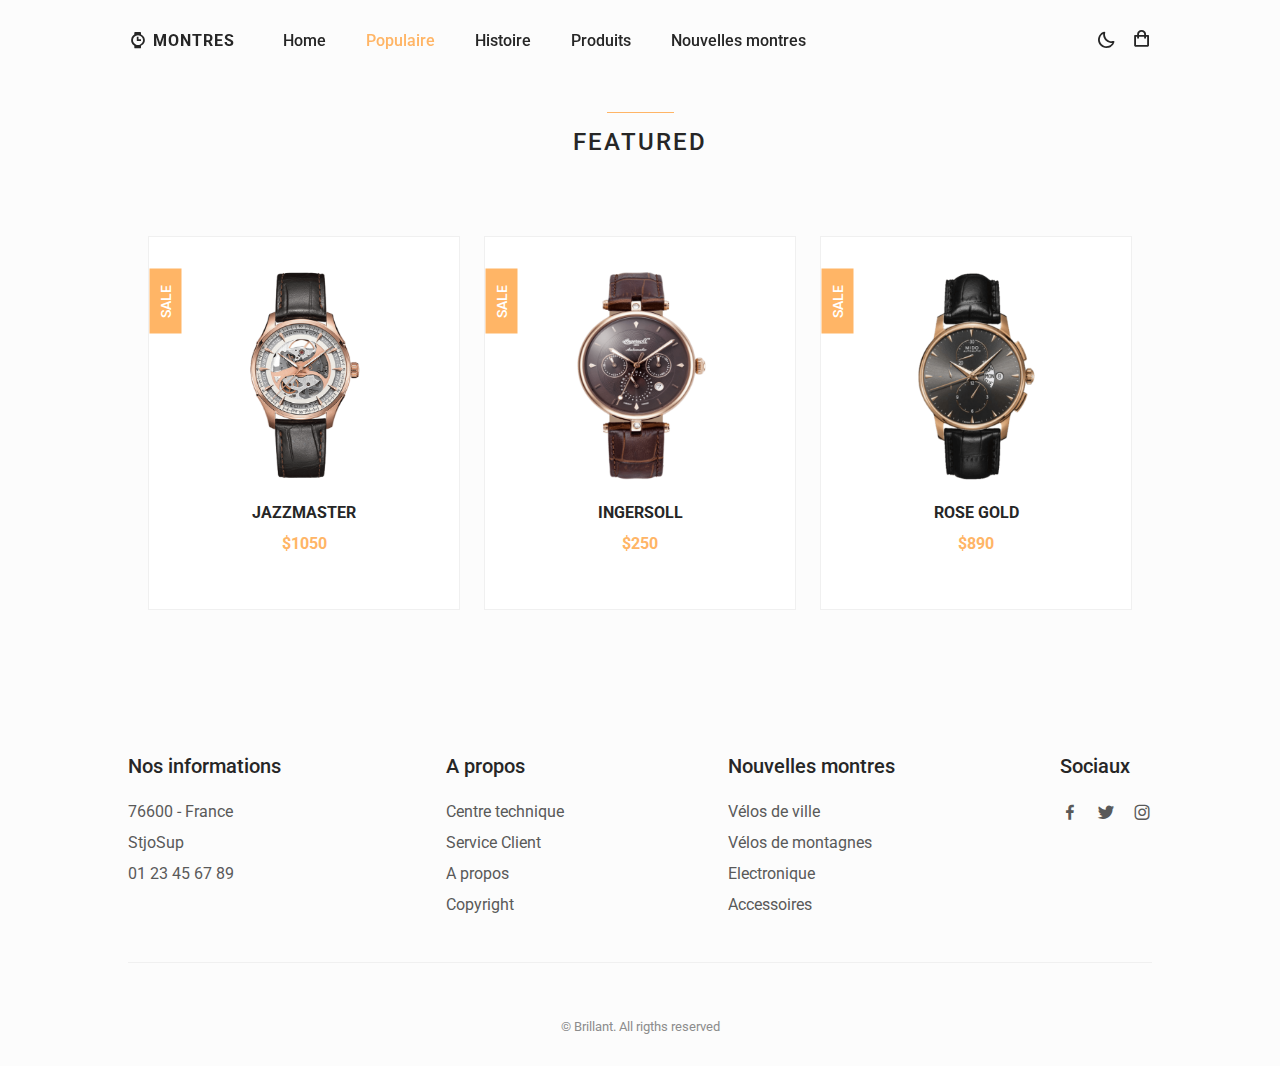
==== featured.html @ f1567fcf "ici ça slay plus que le php et le panier à faire" ====
<!DOCTYPE html>
<html lang="fr">
<head>
    <meta charset="UTF-8">
    <meta name="viewport" content="width=device-width, initial-scale=1.0">

    <!--=============== FAVICON ===============-->
    <link rel="shortcut icon" href="assets/img/favicon.png" type="image/x-icon">

    <!--=============== BOXICONS ===============-->
    <link rel="stylesheet" href="https://cdn.jsdelivr.net/npm/boxicons@latest/css/boxicons.min.css">

    <!--=============== SWIPER CSS ===============-->
    <link rel="stylesheet" href="assets/css/swiper-bundle.min.css">

    <!--=============== CSS ===============-->
    <link rel="stylesheet" href="assets/css/styles.css">

    <title>Montres Marchandes</title>
</head>
<body>
<header class="header" id="header">
    <nav class="nav container">
        <a href="#" class="nav__logo">
            <i class='bx bxs-watch nav__logo-icon'></i> Montres
        </a>

        <div class="nav__menu" id="nav-menu">
            <ul class="nav__list">
                <li class="nav__item">
                    <a href="index.html" class="nav__link">Home</a>
                </li>
                <li class="nav__item">
                    <a href="featured.html" class="nav__link active-link">Populaire</a>
                </li>
                <li class="nav__item">
                    <a href="story.html" class="nav__link">Histoire</a>
                </li>
                <li class="nav__item">
                    <a href="product.html" class="nav__link">Produits</a>
                </li>
                <li class="nav__item">
                    <a href="new.html" class="nav__link">Nouvelles montres</a>
                </li>
            </ul>

            <div class="nav__close" id="nav-close">
                <i class='bx bx-x' ></i>
            </div>
        </div>

        <div class="nav__btns">
            <!-- Theme change button -->
            <i class='bx bx-moon change-theme' id="theme-button"></i>

            <div class="nav__shop" id="cart-shop">
                <i class='bx bx-shopping-bag' ></i>
            </div>

            <div class="nav__toggle" id="nav-toggle">
                <i class='bx bx-grid-alt' ></i>
            </div>
        </div>
    </nav>
</header>
<section class="featured section container" id="featured">
    <h2 class="section__title">
        Featured
    </h2>

    <div class="featured__container grid">
        <article class="featured__card">
            <span class="featured__tag">Sale</span>

            <img src="assets/img/featured1.png" alt="" class="featured__img">

            <div class="featured__data">
                <h3 class="featured__title">Jazzmaster</h3>
                <span class="featured__price">$1050</span>
            </div>

            <button class="button featured__button">ADD TO CART</button>
        </article>

        <article class="featured__card">
            <span class="featured__tag">Sale</span>

            <img src="assets/img/featured2.png" alt="" class="featured__img">

            <div class="featured__data">
                <h3 class="featured__title">Ingersoll</h3>
                <span class="featured__price">$250</span>
            </div>

            <button class="button featured__button">ADD TO CART</button>
        </article>

        <article class="featured__card">
            <span class="featured__tag">Sale</span>

            <img src="assets/img/featured3.png" alt="" class="featured__img">

            <div class="featured__data">
                <h3 class="featured__title">Rose gold</h3>
                <span class="featured__price">$890</span>
            </div>

            <button class="button featured__button">ADD TO CART</button>
        </article>
    </div>
</section>
<footer class="footer section">
    <div class="footer__container container grid">
        <div class="footer__content">
            <h3 class="footer__title">Nos informations</h3>

            <ul class="footer__list">
                <li>76600 - France</li>
                <li>StjoSup</li>
                <li>01 23 45 67 89</li>
            </ul>
        </div>
        <div class="footer__content">
            <h3 class="footer__title">A propos</h3>

            <ul class="footer__links">
                <li>
                    <a href="#" class="footer__link">Centre technique</a>
                </li>
                <li>
                    <a href="#" class="footer__link">Service Client</a>
                </li>
                <li>
                    <a href="#" class="footer__link">A propos</a>
                </li>
                <li>
                    <a href="#" class="footer__link">Copyright</a>
                </li>
            </ul>
        </div>

        <div class="footer__content">
            <h3 class="footer__title">Nouvelles montres</h3>

            <ul class="footer__links">
                <li>
                    <a href="#" class="footer__link">Vélos de ville</a>
                </li>
                <li>
                    <a href="#" class="footer__link">Vélos de montagnes</a>
                </li>
                <li>
                    <a href="#" class="footer__link">Electronique</a>
                </li>
                <li>
                    <a href="#" class="footer__link">Accessoires</a>
                </li>
            </ul>
        </div>

        <div class="footer__content">
            <h3 class="footer__title">Sociaux</h3>

            <ul class="footer__social">
                <a href="https://www.facebook.com/" target="_blank" class="footer__social-link">
                    <i class='bx bxl-facebook'></i>
                </a>

                <a href="https://twitter.com/" target="_blank" class="footer__social-link">
                    <i class='bx bxl-twitter' ></i>
                </a>

                <a href="https://www.instagram.com/" target="_blank" class="footer__social-link">
                    <i class='bx bxl-instagram' ></i>
                </a>
            </ul>
        </div>
    </div>

    <span class="footer__copy">&#169; Brillant. All rigths reserved</span>
</footer>

<!--=============== SCROLL UP ===============-->
<a href="#" class="scrollup" id="scroll-up">
    <i class='bx bx-up-arrow-alt scrollup__icon' ></i>
</a>

<!--=============== SWIPER JS ===============-->
<script src="assets/js/swiper-bundle.min.js"></script>

<!--=============== MAIN JS ===============-->
<script src="assets/js/main.js"></script>
</body>
</html>
---- assets/css/styles.css ----
/*=============== GOOGLE FONTS ===============*/
@import url("https://fonts.googleapis.com/css2?family=Roboto:wght@400;500;700&display=swap");

/*=============== VARIABLES CSS ===============*/
:root {
  --header-height: 3.5rem;

  /*========== Colors ==========*/
  --first-color: hsl(31, 100%, 70%);
  --button-color: hsl(0, 0%, 17%);
  --button-color-alt: hsl(0, 0%, 21%);
  --title-color: hsl(0, 0%, 15%);
  --text-color: hsl(0, 0%, 35%);
  --text-color-light: hsl(0, 0%, 55%);
  --body-color: hsl(0, 0%, 99%);
  --container-color: #fff;
  --border-color: hsl(0, 0%, 94%);

  /*========== Font and typography ==========*/
  --body-font: 'Roboto', sans-serif;
  --biggest-font-size: 2rem;
  --h1-font-size: 1.5rem;
  --h2-font-size: 1.25rem;
  --h3-font-size: 1rem;
  --normal-font-size: .938rem;
  --small-font-size: .813rem;
  --smaller-font-size: .75rem;

  /*========== Font weight ==========*/
  --font-medium: 500;
  --font-bold: 700;

  /*========== Margenes Bottom ==========*/
  --mb-0-5: .5rem;
  --mb-0-75: .75rem;
  --mb-1: 1rem;
  --mb-1-5: 1.5rem;
  --mb-2: 2rem;
  --mb-2-5: 2.5rem;
  --mb-3: 3rem;

  /*========== z index ==========*/
  --z-tooltip: 10;
  --z-fixed: 100;
}

@media screen and (min-width: 968px) {
  :root {
    --biggest-font-size: 2.5rem;
    --h1-font-size: 2.25rem;
    --h2-font-size: 1.5rem;
    --h3-font-size: 1.25rem;
    --normal-font-size: 1rem;
    --small-font-size: .875rem;
    --smaller-font-size: .813rem;
  }
}

/*=============== BASE ===============*/
* {
  box-sizing: border-box;
  padding: 0;
  margin: 0;
}

html {
  scroll-behavior: smooth;
}

body,
button,
input {
  font-family: var(--body-font);
  font-size: var(--normal-font-size);
}

body {
  margin: 0;
  background-color: var(--body-color);
  color: var(--text-color);
  /*For animation dark mode*/
  transition: .4s;
}

h1, h2, h3, h4 {
  color: var(--title-color);
  font-weight: var(--font-medium);
}

ul {
  list-style: none;
}

a {
  text-decoration: none;
}

img {
  max-width: 100%;
  height: auto;
}

button {
  cursor: pointer;
  border: none;
  outline: none;
}

/*=============== THEME ===============*/
/*========== Variables Dark theme ==========*/
body.dark-theme {
  --first-color: hsl(31, 76%, 74%);
  --button-color: hsl(0, 0%, 24%);
  --button-color-alt: hsl(0, 0%, 28%);
  --title-color: hsl(0, 0%, 95%);
  --text-color: hsl(0, 0%, 75%);
  --body-color: hsl(0, 0%, 12%);
  --container-color: hsl(0, 0%, 16%);
  --border-color: hsl(0, 0%, 20%);
}

/*========== Button Dark/Light ==========*/
.change-theme {
  color: var(--title-color);
  font-size: 1.25rem;
  cursor: pointer;
}

/*========== 
    Color changes in some parts of 
    the website, in dark theme 
==========*/
.dark-theme .change-theme,
.dark-theme .nav__toggle,
.dark-theme .nav__shop,
.dark-theme .button--gray {
  color: hsl(0, 0%, 15%);
}

.dark-theme .scroll-header {
  box-shadow: 0 1px 4px hsla(0, 0%, 4%, .3);
}

.scroll-header .change-theme,
.scroll-header .nav__toggle,
.scroll-header .nav__shop {
  color: var(--title-color);
}

.dark-theme::-webkit-scrollbar {
  background: hsl(0, 0%, 30%);
}

/*=============== REUSABLE CSS CLASSES ===============*/
.container {
  max-width: 1024px;
  margin-left: var(--mb-1-5);
  margin-right: var(--mb-1-5);
}

.grid {
  display: grid;
}

.main {
  overflow: hidden;
}

.section {
  padding: 6.5rem 0 1rem;
}

.section__title {
  position: relative;
  font-size: var(--h3-font-size);
  margin-bottom: var(--mb-3);
  text-transform: uppercase;
  letter-spacing: 2px;
  text-align: center;
}

.section__title::before {
  content: '';
  position: absolute;
  top: -1rem;
  left: 0;
  right: 0;
  margin: 0 auto;
  width: 67px;
  height: 1px;
  background-color: var(--first-color);
}

/*=============== HEADER & NAV ===============*/
.header {
  width: 100%;
  background: transparent;
  position: fixed;
  top: 0;
  left: 0;
  z-index: var(--z-fixed);
  /*For animation dark mode*/
  transition: .4s;
}

.nav {
  height: var(--header-height);
  display: flex;
  justify-content: space-between;
  align-items: center;
}

.nav__logo, 
.nav__toggle, 
.nav__shop, 
.nav__close {
  color: var(--title-color);
}

.nav__logo {
  text-transform: uppercase;
  font-weight: var(--font-bold);
  letter-spacing: 1px;
  display: inline-flex;
  align-items: center;
  column-gap: .25rem;
}

.nav__logo-icon {
  font-size: 1.25rem;
}

.nav__btns {
  display: flex;
  align-items: center;
  column-gap: 1rem;
}

.nav__toggle, 
.nav__shop {
  font-size: 1.25rem;
  cursor: pointer;
}

@media screen and (max-width: 767px) {
  .nav__menu {
    position: fixed;
    background-color: var(--body-color);
    top: 0;
    right: -100%;
    width: 100%;
    height: 100%;
    padding: 6rem 2rem 3.5rem;
    transition: .3s;
  }
}

.nav__list {
  display: flex;
  flex-direction: column;
  align-items: center;
  row-gap: 2rem;
}

.nav__link {
  color: var(--title-color);
  font-weight: var(--font-medium);
  text-transform: uppercase;
  font-size: var(--h2-font-size);
  transition: .3s;
}

.nav__link:hover {
  color: var(--first-color);
}

.nav__close {
  font-size: 2rem;
  position: absolute;
  top: .9rem;
  right: 1.25rem;
  cursor: pointer;
}

/* Show menu */
.show-menu {
  right: 0;
}

/* Change background header */
.scroll-header {
  background-color: var(--body-color);
  box-shadow: 0 1px 4px hsla(0, 4%, 15%, .10);
}

/* Active link */
.active-link {
  color: var(--first-color);
}

/*=============== HOME ===============*/
.home__container {
  position: relative;
  row-gap: 2.5rem;
}

.home__img {
  width: 240px;
}

.home__img-bg {
  background-color: var(--first-color);
  width: 258px;
  height: 430px;
  padding-bottom: 2rem;
  display: flex;
  justify-content: center;
  align-items: flex-end;
  justify-self: flex-end;
  transform: translateX(1.5rem);
}

.home__social {
  position: absolute;
  top: 35%;
  left: -5rem;
  transform: rotate(-90deg);
  display: flex;
  column-gap: 1rem;
}

.home__social-link {
  font-size: var(--smaller-font-size);
  color: var(--text-color-light);
  transition: .3s;
}

.home__social-link:hover {
  color: var(--title-color);
}

.home__title {
  font-size: var(--biggest-font-size);
  font-weight: var(--font-bold);
  margin-bottom: var(--mb-1);
}

.home__description {
  margin-bottom: var(--mb-1-5);
}

.home__price {
  display: inline-block;
  font-size: var(--h2-font-size);
  font-weight: var(--font-medium);
  color: var(--first-color);
  margin-bottom: var(--mb-3);
}

.home__btns {
  display: flex;
  align-items: center;
}

.home__button {
  box-shadow: 0 12px 24px hsla(0, 0%, 10%, .2);
}

/*=============== BUTTONS ===============*/
.button {
  display: inline-block;
  background-color: var(--button-color);
  color: #FFF;
  padding: 1.25rem 2rem;
  font-weight: var(--font-medium);
  transition: .3s;
}

.button:hover {
  background-color: var(--button-color-alt);
}

.button--gray {
  background-color: hsl(0, 0%, 75%);
  color: var(--title-color);
}

.button--gray:hover {
  background-color: hsl(0, 0%, 63%);
}

.button--small {
  padding: 1rem 1.5rem;
}

/*=============== FEATURED ===============*/
.featured__container {
  row-gap: 2.5rem;
}

.featured__card {
  position: relative;
  text-align: center;
  background-color: var(--container-color);
  padding-top: 2rem;
  border: 1px solid var(--border-color);
  overflow-y: hidden;
  transition: .3s;
}

.featured__tag {
  background-color: var(--first-color);
  padding: .5rem 1rem;
  color: #fff;
  text-transform: uppercase;
  font-size: var(--small-font-size);
  font-weight: var(--font-medium);
  position: absolute;
  transform: rotate(-90deg);
  left: -1rem;
  top: 3rem;
}

.featured__img {
  height: 214px;
  margin-bottom: var(--mb-1);
}

.featured__title, 
.featured__price {
  font-size: var(--h3-font-size);
  font-weight: var(--font-bold);
}

.featured__title {
  text-transform: uppercase;
  margin-bottom: var(--mb-0-75);
}

.featured__price {
  display: block;
  color: var(--first-color);
  transition: .3s;
}

.featured__button {
  font-size: var(--small-font-size);
  transform: translateY(1rem);
  opacity: 0;
}

.featured__card:hover {
  box-shadow: 0 12px 32px hsla(0, 0%, 20%, .1);
  padding: 2rem 0 3rem 0;
}

.featured__card:hover .featured__button {
  transform: translateY(0);
  opacity: 1;
}

.featured__card:hover .featured__price {
  margin-bottom: var(--mb-1-5);
}

/*=============== STORY ===============*/
.story__container {
  row-gap: 7.5rem;
}

.story__title {
  font-size: var(--h1-font-size);
  margin-bottom: var(--mb-1);
}

.story__description {
  margin-bottom: var(--mb-2-5);
}

.story__images {
  position: relative;
}

.story__img, 
.story__square {
  width: 250px;
}

.story__square {
  height: 250px;
  background-color: var(--first-color);
}

.story__img {
  position: absolute;
  left: 3rem;
  top: -3rem;
}

/*=============== PRODUCTS ===============*/
.products__container {
  grid-template-columns: repeat(2, 1fr);
  gap: 2rem;
}

.products__card {
  position: relative;
  background-color: var(--container-color);
  padding: 1.25rem 0;
  border: 1px solid var(--border-color);
  text-align: center;
  transition: .3s;
}

.products__img {
  height: 125px;
  margin-bottom: var(--mb-1);
}

.products__title, 
.products__price {
  font-size: var(--small-font-size);
  font-weight: var(--font-medium);
}

.products__title {
  text-transform: uppercase;
  margin-bottom: var(--mb-0-5);
}

.products__price {
  color: var(--first-color);
}

.products__button {
  background-color: var(--button-color);
  padding: .4rem;
  color: #fff;
  font-size: 1rem;
  position: absolute;
  right: 0;
  bottom: 0;
  transition: .3s;
}

.products__button:hover {
  background-color: var(--button-color-alt);
}

.products__card:hover {
  box-shadow: 0 8px 32px hsla(0, 0%, 10%, .1);
}

/*=============== TESTIMONIAL ===============*/
.testimonial__container {
  row-gap: 4rem;
}

.testimonial__quote {
  display: inline-flex;
  background-color: var(--container-color);
  padding: .5rem .75rem;
  font-size: 1.5rem;
  color: var(--first-color);
  box-shadow: 0 4px 12px hsla(0, 0%, 20%, .1);
  margin-bottom: var(--mb-2);
}

.testimonial__description {
  margin-bottom: var(--mb-1);
}

.testimonial__date {
  font-size: var(--normal-font-size);
  margin-bottom: var(--mb-2);
}

.testimonial__perfil {
  display: flex;
  align-items: center;
  column-gap: 1rem;
  margin-bottom: 7rem;
}

.testimonial__perfil-img {
  width: 60px;
  height: 60px;
  border-radius: 3rem;
}

.testimonial__perfil-data {
  display: flex;
  flex-direction: column;
  row-gap: .5rem;
}

.testimonial__perfil-name {
  font-size: var(--h3-font-size);
  font-weight: var(--font-medium);
  color: var(--title-color);
}

.testimonial__perfil-detail {
  font-size: var(--small-font-size);
}

.testimonial__images {
  position: relative;
}

.testimonial__img, 
.testimonial__square {
  width: 250px;
}

.testimonial__square {
  height: 250px;
  background-color: var(--first-color);
  margin-left: auto;
}

.testimonial__img {
  position: absolute;
  right: 2rem;
  top: 3rem;
}

.testimonial-swiper {
  margin-left: initial;
  margin-right: initial;
}

.swiper-button-prev:after,
.swiper-button-next:after {
  content: '';
}

/* Swiper class */
.swiper-button-next,
.swiper-button-prev {
  top: initial;
  bottom: 5%;
  width: initial;
  height: initial;
  background-color: var(--container-color);
  box-shadow: 0 4px 12px hsla(0, 0%, 20%, .1);
  padding: .25rem;
  font-size: 1.5rem;
  color: var(--first-color);
}

.swiper-button-next {
  right: initial;
  left: 4rem;
}

/*=============== NEW ===============*/
.new__card {
  position: relative;
  text-align: center;
  background-color: var(--container-color);
  padding-top: 2rem;
  border: 1px solid var(--border-color);
  overflow-y: hidden;
  transition: .3s;
}

.new__tag {
  background-color: var(--first-color);
  padding: .5rem 1rem;
  color: #fff;
  text-transform: uppercase;
  font-size: var(--small-font-size);
  font-weight: var(--font-medium);
  position: absolute;
  top: 1rem;
  right: 1rem;
  transition: .3s;
}

.new__img {
  height: 215px;
  margin-bottom: var(--mb-1);
}

.new__title, 
.new__price {
  font-size: var(--h3-font-size);
  font-weight: var(--font-bold);
}

.new__title {
  text-transform: uppercase;
  margin-bottom: var(--mb-0-75);
}

.new__price {
  display: block;
  color: var(--first-color);
  transition: .3s;
}

.new__button {
  font-size: var(--small-font-size);
  transform: translateY(1rem);
  opacity: 0;
}

.new__card:hover {
  background-color: var(--first-color);
  box-shadow: 0 12px 32px hsla(0, 0%, 20%, .1);
  padding: 2rem 0 3rem 0;
}

.new__card:hover .new__tag {
  background-color: var(--button-color);
}

.new__card:hover .new__button {
  transform: translateY(0);
  opacity: 1;
}

.new__card:hover .new__title {
  color: hsl(0, 0%, 15%);
}

.new__card:hover .new__price {
  color: hsl(0, 0%, 15%);
  margin-bottom: var(--mb-1-5);
}

/*=============== NEWSLETTER ===============*/
.newsletter__bg {
  background-color: var(--first-color);
  padding: 3rem 1.5rem;
  text-align: center;
  row-gap: 2.5rem;
}

.newsletter__title {
  font-size: var(--h1-font-size);
  color: hsl(0, 0%, 15%);
  margin-bottom: var(--mb-1-5);
}

.newsletter__description {
  color: hsl(0, 0%, 35%);
}

.newsletter__subscribe {
  display: flex;
  flex-direction: column;
  row-gap: .75rem;
}

.newsletter__input {
  border: none;
  outline: none;
  background-color: hsl(0, 0%, 94%);
  padding: 1.25rem 1rem;
  color: hsl(0, 0%, 15%);
}

/*=============== FOOTER ===============*/
.footer__container {
  row-gap: 2rem;
  border-bottom: 1px solid var(--border-color);
  padding-bottom: 3rem;
}

.footer__title {
  font-size: var(--h2-font-size);
  margin-bottom: var(--mb-1-5);
}

.footer__list, 
.footer__links {
  display: flex;
  flex-direction: column;
  row-gap: .75rem;
}

.footer__link {
  color: var(--text-color);
}

.footer__link:hover {
  color: var(--title-color);
}

.footer__social {
  display: flex;
  column-gap: 1rem;
}

.footer__social-link {
  font-size: 1.25rem;
  color: var(--text-color);
}

.footer__social-link:hover {
  color: var(--title-color);
}

.footer__copy {
  display: block;
  margin: 3.5rem 0 1rem 0;
  text-align: center;
  font-size: var(--smaller-font-size);
  color: var(--text-color-light);
}

/*=============== SCROLL UP ===============*/
.scrollup {
  position: fixed;
  right: 1rem;
  bottom: -30%;
  background-color: var(--container-color);
  box-shadow: 0 4px 12px hsla(0, 0%, 20%, .1);
  display: inline-flex;
  padding: .25rem;
  z-index: var(--z-tooltip);
  opacity: .8;
  transition: .4s;
}

.scrollup:hover {
  opacity: 1;
}

.scrollup__icon {
  font-size: 1.5rem;
  color: var(--first-color);
}

/* Show Scroll Up*/
.show-scroll {
  bottom: 3rem;
}

/*=============== SCROLL BAR ===============*/
::-webkit-scrollbar {
  width: .6rem;
  background: hsl(0, 0%, 74%);
}

::-webkit-scrollbar-thumb {
  background: hsl(0, 0%, 17%);
}

/*=============== CART ===============*/
.cart {
  position: fixed;
  background-color: var(--body-color);
  z-index: var(--z-fixed);
  width: 100%;
  height: 100%;
  top: 0;
  right: -100%;
  padding: 3.5rem 2rem;
  transition: .4s;
}

.cart__title-center {
  font-size: var(--h2-font-size);
  text-align: center;
  margin-bottom: var(--mb-3);
}

.cart__close {
  font-size: 2rem;
  color: var(--title-color);
  position: absolute;
  top: 1.25rem;
  right: .9rem;
  cursor: pointer;
}

.cart__container {
  display: grid;
  row-gap: 1.5rem;
}

.cart__card {
  display: flex;
  align-items: center;
  column-gap: 1rem;
}

.cart__box {
  background-color: var(--container-color);
  padding: .75rem 1.25rem;
  border: 1px solid var(--border-color);
}

.cart__img {
  width: 50px;
}

.cart__title {
  font-size: var(--normal-font-size);
  margin-bottom: .5rem;
}

.cart__price {
  display: block;
  font-size: var(--small-font-size);
  color: var(--first-color);
  margin-bottom: var(--mb-1-5);
}

.cart__amount,
.cart__amount-content{
  display: flex;
  align-items: center;
}

.cart__amount{
  column-gap: 3rem;
}

.cart__amount-content{
  column-gap: 1rem;
}

.cart__amount-box {
  display: inline-flex;
  padding: .25rem;
  background-color: var(--container-color);
  border: 1px solid var(--border-color);
  cursor: pointer;
}

.cart__amount-trash {
  font-size: 1.15rem;
  color: var(--first-color);
  cursor: pointer;
}

.cart__prices {
  margin-top: 6rem;
  display: flex;
  justify-content: space-between;
}

.cart__prices-item, 
.cart__prices-total {
  color: var(--title-color);
}

.cart__prices-item {
  font-size: var(--small-font-size);
}

.cart__prices-total {
  font-size: var(--h3-font-size);
  font-weight: var(--font-medium);
}

/* Show cart */
.show-cart {
  right: 0;
}

/*=============== BREAKPOINTS ===============*/
/* For small devices */
@media screen and (max-width: 320px) {
  .container {
    margin-left: var(--mb-1);
    margin-right: var(--mb-1);
  }
  .home__img-bg {
    width: 220px;
  }
  .home__title {
    font-size: var(--h1-font-size);
  }
  .home__button {
    font-size: var(--smaller-font-size);
  }

  .story__square,
  .story__img,
  .testimonial__square,
  .testimonial__img {
    width: 180px;
  }

  .story__square,
  .testimonial__square {
    height: 180px;
  }

  .products__container {
    grid-template-columns: repeat(1, 180px);
    justify-content: center;
  }
}

/* For medium devices */
@media screen and (min-width: 576px) {
  .home__img-bg {
    width: 340px;
  }

  .featured__container {
    grid-template-columns: repeat(2, 1fr);
    justify-content: center;
    align-items: flex-start;
    gap: 1.5rem;
  }

  .footer__container {
    grid-template-columns: repeat(2, 1fr);
  }
}

@media screen and (min-width: 767px) {
  .section {
    padding: 8rem 0 1rem;
  }

  .cart {
    width: 420px;
    box-shadow: -2px 0 4px hsla(0, 0%, 15%, .1);
  }

  .nav {
    height: calc(var(--header-height) + 1.5rem);
    justify-content: initial;
    column-gap: 3rem;
  }
  .nav__toggle, 
  .nav__close {
    display: none;
  }
  .nav__list {
    flex-direction: row;
    column-gap: 2.5rem;
  }
  .nav__link {
    text-transform: initial;
    font-size: var(--normal-font-size);
  }
  .nav__btns {
    margin-left: auto;
  }

  .home__container {
    padding-top: 6rem;
    grid-template-columns: 1fr max-content;
    align-items: center;
  }
  .home__img-bg {
    order: 1;
    transform: translate(1.5rem, -6rem);
  }
  .home__data {
    padding: 0 0 3rem 6rem;
  }
  .home__social {
    top: 47%;
    column-gap: 2rem;
  }

  .featured__title,
  .featured__price,
  .new__title,
  .new__price {
    font-size: var(--normal-font-size);
  }

  .story__container,
  .testimonial__container,
  .newsletter__bg {
    grid-template-columns: repeat(2, 1fr);
    align-items: center;
  }

  .story__section-title {
    text-align: initial;
  }
  .story__section-title::before {
    margin: initial;
  }
  .story__images {
    order: -1;
  }

  .products__container {
    grid-template-columns: repeat(3, 200px);
    justify-content: center;
    gap: 2.5rem;
  }
  .products__card {
    padding: 2rem 0;
  }
  .products__img {
    height: 155px;
  }

  .newsletter__bg {
    text-align: initial;
    column-gap: 2rem;
    padding: 4.5rem;
  }
  .newsletter__subscribe {
    flex-direction: row;
  }
  .newsletter__input {
    width: 100%;
  }

  .footer__container {
    grid-template-columns: repeat(4, max-content);
    justify-content: space-between;
  }
  .footer__title {
    font-size: var(--h3-font-size);
  }
}

@media screen and (min-width: 992px) {
  .section__title {
    font-size: var(--h2-font-size);
  }

  .home__container {
    column-gap: 2rem;
  }
  .home__img-bg {
    width: 480px;
    height: 680px;
  }
  .home__img {
    width: 420px;
  }
  .home__social {
    left: -6rem;
  }
  .home__data {
    padding: 0 0 8rem 6rem;
  }

  .featured__container {
    grid-template-columns: repeat(3, 312px);
    padding-top: 2rem;
  }
  
  .story__container,
  .testimonial__container {
    column-gap: 8rem;
  }

  .story__square,
  .story__img,
  .testimonial__square,
  .testimonial__img {
    width: 450px;
  }

  .story__square,
  .testimonial__square {
    height: 450px;
  }

  .products__container,
  .new__container {
    padding-top: 2rem;
  }

  .testimonial__container {
    padding-bottom: 4rem;
  }
}

/* For large devices */
@media screen and (min-width: 1024px) {
  .container {
    margin-left: auto;
    margin-right: auto;
  }
  
  .story__container,
  .testimonial__container {
    column-gap: 13rem;
  }

  .story__container {
    padding-top: 3rem;
  }
  .story__img {
    left: 5rem;
    top: -5rem;
  }

  .testimonial__img {
    right: 5rem;
    top: 5rem;
  }

  .scrollup {
    right: 3rem;
  }
}
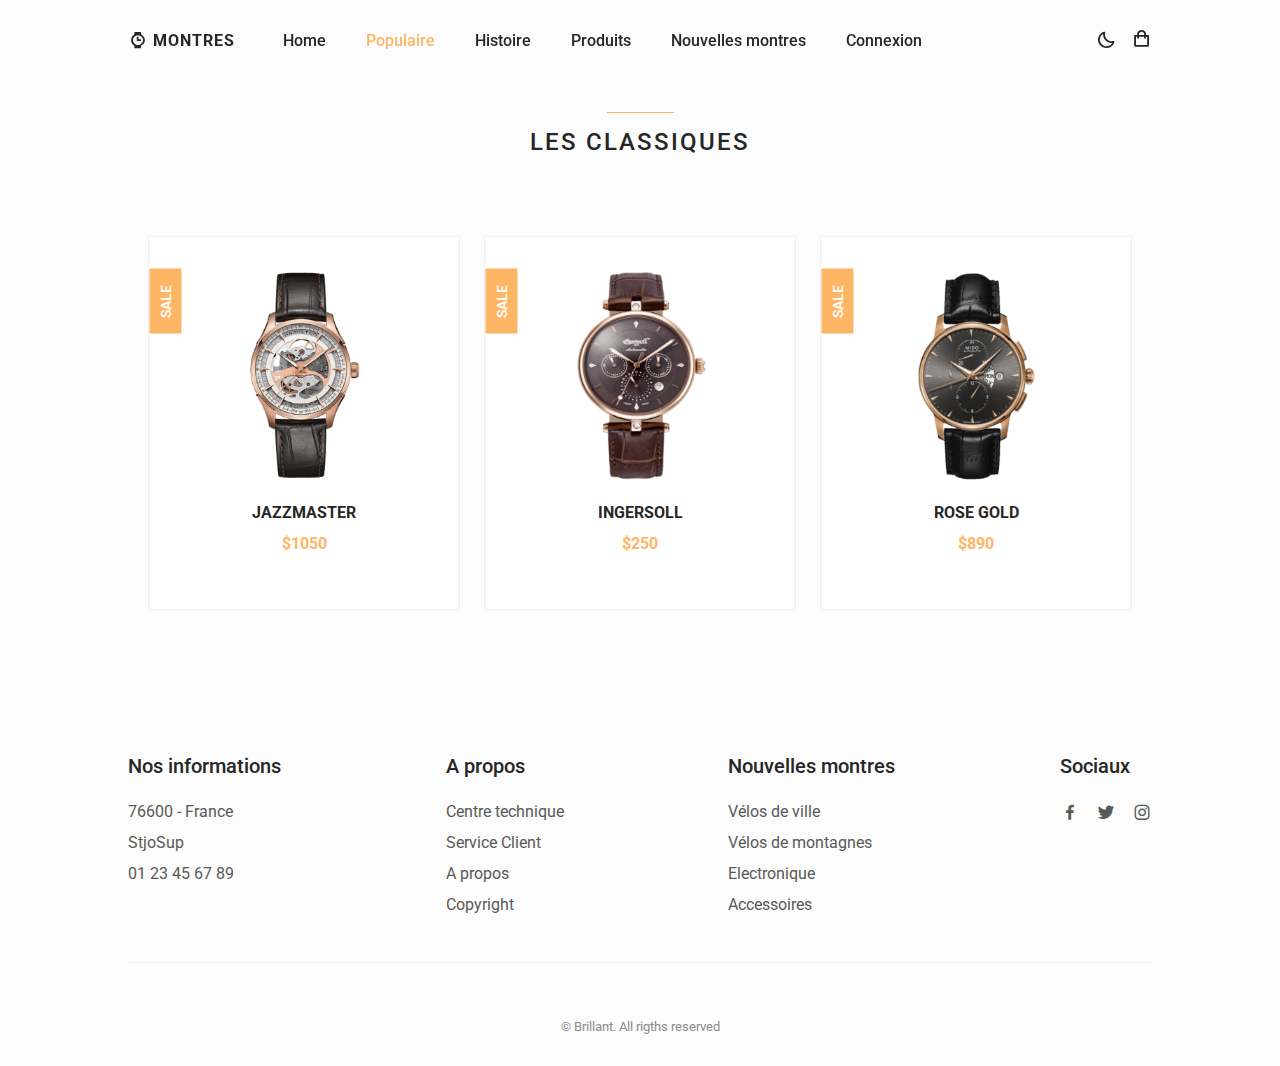
==== commit 8cecf67b: "formulaire fait" ====
--- a/featured.html
+++ b/featured.html
@@ -28,7 +28,7 @@
         <div class="nav__menu" id="nav-menu">
             <ul class="nav__list">
                 <li class="nav__item">
-                    <a href="index.html" class="nav__link">Home</a>
+                    <a href="index.php" class="nav__link">Home</a>
                 </li>
                 <li class="nav__item">
                     <a href="featured.html" class="nav__link active-link">Populaire</a>
@@ -41,6 +41,9 @@
                 </li>
                 <li class="nav__item">
                     <a href="new.html" class="nav__link">Nouvelles montres</a>
+                </li>
+                <li class="nav__item">
+                    <a href="connexion.php" class="nav__link">Connexion</a>
                 </li>
             </ul>
 
@@ -65,7 +68,7 @@
 </header>
 <section class="featured section container" id="featured">
     <h2 class="section__title">
-        Featured
+        Les classiques
     </h2>
 
     <div class="featured__container grid">
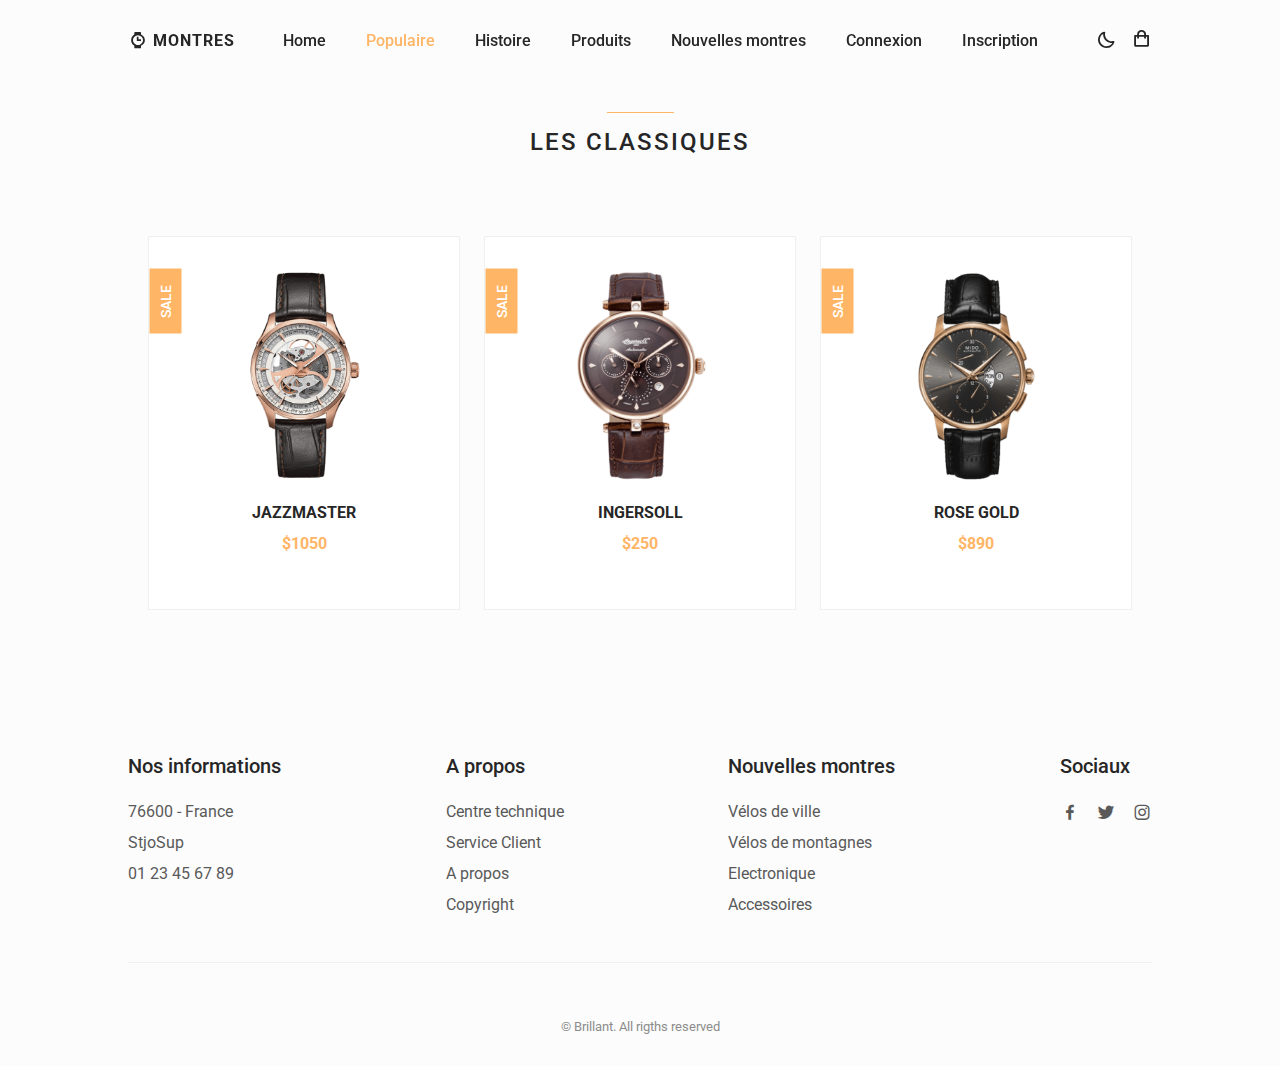
==== commit a8092643: "formulaire d'inscription fini manque plus qu'initialiser la session de l'utilisateur une fois connec" ====
--- a/featured.html
+++ b/featured.html
@@ -45,6 +45,9 @@
                 <li class="nav__item">
                     <a href="connexion.php" class="nav__link">Connexion</a>
                 </li>
+                <li class="nav__item">
+                    <a href="inscription.php" class="nav__link">Inscription</a>
+                </li>
             </ul>
 
             <div class="nav__close" id="nav-close">
--- a/assets/css/styles.css
+++ b/assets/css/styles.css
@@ -296,6 +296,93 @@
 /* Active link */
 .active-link {
   color: var(--first-color);
+}
+/*=============== FORMULAIRE ============*/
+.formulaire_container {
+  grid-template-columns: repeat(2, 1fr);
+  grid-template-rows: repeat(3, auto); /* Trois lignes de hauteur automatique */
+  gap: 10px;
+}
+
+.__champ {
+  margin-bottom: 10px;
+}
+
+.__champ label {
+  display: flex;
+  flex-direction: column;
+}
+
+.box-input {
+  margin-bottom: 5px;
+  padding: 8px;
+  width: 100%;
+  box-sizing: border-box;
+  border-block-color: black;
+}
+
+.__champ__button {
+  grid-column: span 2; /* Étend le champ sur deux colonnes */
+}
+.brrr{
+  content: "";
+  margin: 1em;
+  display: block;
+  font-size: 24%;
+}
+.__form-button {
+  display: inline-block;
+  padding: 10px;
+  text-align: center;
+  background-color: var(--first-color);;
+  color: white;
+  text-decoration: none;
+  border: none;
+  cursor: pointer;
+}
+
+.__form-button:hover {
+  background-color: var(--first-color);;
+}
+
+.formulaire_container{
+   justify-items: center;
+  width: 50%;
+  margin: auto;
+}
+.formulaire_title{
+  align-self: center;
+}
+
+.formulaire_box {
+  margin-inline: auto;
+  margin: auto;
+  display: flex;
+  justify-content: flex-start;
+  flex-wrap: nowrap;
+  flex-direction: column;
+}
+.__champ{
+    padding: 1%;
+    display:contents;
+
+}
+.__champ__button{
+  display: contents;
+}
+.__inscrire{
+  padding-left: 1em;
+}
+
+.__form-button{
+  display: flex;
+  background-color: var(--button-color);
+  color: #FFF;
+  padding: 1% 1%;
+  font-weight: var(--font-medium);
+  transition: .3s;
+  flex-direction: row;
+  justify-content: center;
 }
 
 /*=============== HOME ===============*/
